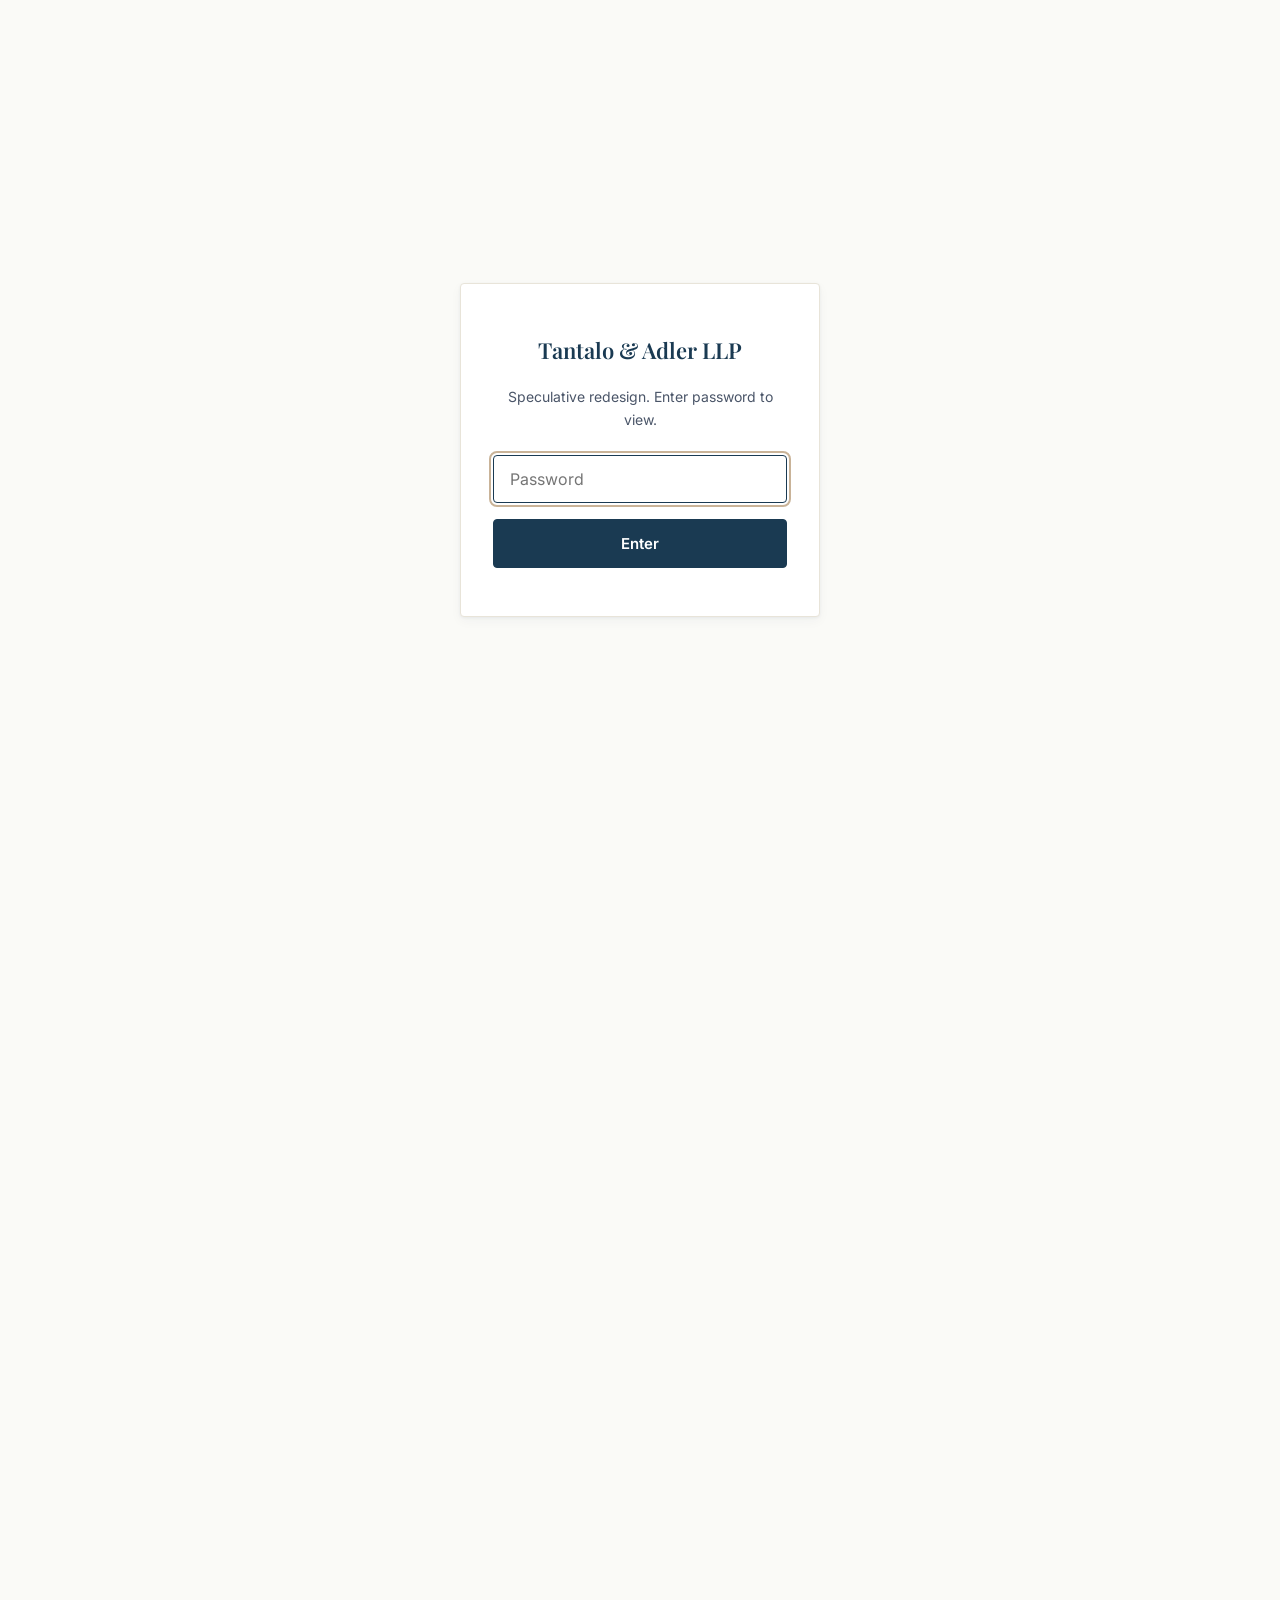
==== website/attorney-joel-tantalo.html @ 6953f44d "Initial commit" ====
<!DOCTYPE html>
<html lang="en">
<head>
<meta charset="UTF-8" />
<meta name="viewport" content="width=device-width, initial-scale=1.0" />
<meta name="robots" content="noindex, nofollow" />
<title>Joel M. Tantalo · Tantalo &amp; Adler LLP</title>
<meta name="description" content="Joel M. Tantalo, complex commercial litigator, Tantalo & Adler LLP, Century City, Los Angeles." />
<link rel="preconnect" href="https://fonts.googleapis.com">
<link rel="preconnect" href="https://fonts.gstatic.com" crossorigin>
<link href="https://fonts.googleapis.com/css2?family=Playfair+Display:wght@600&family=Inter:wght@400;500;600&display=swap" rel="stylesheet">
<link rel="stylesheet" href="style.css">
</head>
<body>

<header class="site-nav">
  <div class="nav-inner">
    <a class="nav-wordmark" href="index.html">Tantalo &amp; Adler LLP</a>
    <nav class="nav-links" id="nav-links">
      <a href="index.html#practice">Practice Areas</a>
      <a href="index.html#attorneys">Attorneys</a>
      <a href="index.html#firm">The Firm</a>
      <a href="index.html#contact">Contact</a>
    </nav>
    <div class="nav-phone">
      <a href="tel:+13107348695">310.734.8695</a>
      <button class="nav-toggle" aria-label="Toggle navigation" aria-expanded="false" aria-controls="nav-links">
        <svg width="22" height="22" viewBox="0 0 22 22" fill="none" xmlns="http://www.w3.org/2000/svg">
          <path d="M2 5H20M2 11H20M2 17H20" stroke="currentColor" stroke-width="1.5" stroke-linecap="round"/>
        </svg>
      </button>
    </div>
  </div>
</header>

<main>
  <section class="bio-header">
    <div class="container">
      <div class="bio-header-inner">
        <div class="bio-portrait">
          <img src="images/joel-hd.png" width="1254" height="1254" alt="Joel M. Tantalo" />
        </div>
        <div>
          <h1>Joel M. Tantalo</h1>
          <p class="bio-title">Partner &middot; Complex Commercial Litigation &amp; Entertainment</p>
        </div>
      </div>
    </div>
  </section>

  <section class="section">
    <div class="container">
      <div class="bio-layout">
        <dl class="credential-rail">
          <dt>Law School</dt>
          <dd>Georgetown University Law Center, J.D. &mdash; Graduated cum laude</dd>
          <dt>College</dt>
          <dd>Xavier University, B.A., Political Science &mdash; Graduated cum laude</dd>
          <dt>Admitted</dt>
          <dd>California, New York</dd>
          <dt>Publications</dt>
          <dd>&ldquo;How To Win The Domain Name Game,&rdquo; <em>New York Law Journal</em>, March 5, 2001</dd>
          <dt>Member</dt>
          <dd>American Bar Association<br>Los Angeles County Bar Association<br>Beverly Hills Bar Association<br>National Italian American Foundation</dd>
          <dt>Contact</dt>
          <dd>Direct <a href="tel:+13107348693">310.734.8693</a><br>Fax 310.734.8696<br><a href="mailto:jtantalo@ta-llp.com">jtantalo@ta-llp.com</a></dd>
          <div class="bio-vcard">
            <a class="btn btn-secondary" href="assets/JoelTantalo.vcf" download>Download V-Card</a>
          </div>
        </dl>

        <div class="bio-narrative reading-column">
          <p>Joel Tantalo is a complex commercial litigator with experience in state and federal courts and before mediators and arbitrators. He has represented clients in significant business disputes across media and entertainment, technology, automotive, financial services, healthcare, hospitality, and legal services. In media and entertainment he has appeared for television and motion picture studios, distributors, managers, and agents in profit participation and antitrust disputes, and in cases alleging copyright infringement, idea theft, breach of contract, fraud, trademark infringement, and unfair competition. He has represented some of the world's preeminent law firms in defense of legal malpractice, breach of fiduciary duty, and fraud claims, and in complex disqualification and withdrawal proceedings. Among his most significant victories: lead associate in a legal malpractice case in which plaintiffs sought in excess of $100 million, helping secure a complete dismissal on statute of limitations grounds (the decision is currently on appeal), and a member of the trial team that secured a $122 million verdict in a film fraud case tried before a federal jury.</p>

          <p>Joel is also an experienced entertainment transactional attorney with a particular appreciation for the unique issues of television production. Joel has worked on numerous television series and projects from development through production, broadcast and post-broadcast exploitation, and he has routinely provided advice in the areas of defamation, rights of publicity and privacy, copyright and trademark infringement and dilution and risk management.</p>

          <p>Law &amp; Politics and the publishers of Los Angeles Magazine have named Joel a Southern California "Rising Star" every year since 2005. He was also honored to participate in the Los Angeles County Bar Association's Trial Advocacy Project, through which he served as a pro bono prosecutor for the City of Inglewood, successfully trying a number of misdemeanor criminal trials to verdict.</p>

          <p>Joel started his career at Gibson, Dunn &amp; Crutcher LLP, where he was a litigation associate in the firm's Century City and Los Angeles offices from September 1999 through June 2005 (except for a brief stint at Nixon Peabody LLP in Rochester, NY from November 2000 to April 2001). From July 2005 until Tantalo &amp; Adler LLP was formed in October 2006, Joel was in-house counsel in the Law Department of the NBC Universal Television Group.</p>

          <p>Joel is married to Rebecca Tantalo, an attorney in the motion picture legal group at Paramount Pictures. Joel and Rebecca live in West Los Angeles.</p>
        </div>
      </div>
    </div>
  </section>
</main>

<footer class="site-footer">
  <div class="footer-inner">
    <div class="footer-col">
      <div class="footer-wordmark">Tantalo &amp; Adler LLP</div>
      <p>1801 Century Park East, Suite 2400<br>Los Angeles, CA 90067</p>
    </div>
    <div class="footer-col">
      <h4>Contact</h4>
      <a href="tel:+13107348695">Main 310.734.8695</a>
      <p>Fax 310.734.8696</p>
      <a href="tel:+13107348693">Tantalo Direct 310.734.8693</a>
      <a href="mailto:jtantalo@ta-llp.com">jtantalo@ta-llp.com</a>
      <a href="tel:+13107348694">Adler Direct 310.734.8694</a>
      <a href="mailto:madler@ta-llp.com">madler@ta-llp.com</a>
    </div>
    <div class="footer-col">
      <h4>Firm</h4>
      <a href="index.html#practice">Practice Areas</a>
      <a href="index.html#attorneys">Attorneys</a>
      <a href="index.html#firm">The Firm</a>
      <a href="index.html#contact">Contact</a>
      <a href="disclaimer.html">Disclaimer</a>
    </div>
  </div>
  <div class="footer-disclaimer">
    <p>Transmission or receipt of information contained on this website does not create an attorney-client relationship. Accordingly, please do not send us any confidential information over the Internet (including via e-mail) without first obtaining the express written consent of one of our attorneys.</p>
  </div>
  <div class="footer-bottom">
    <span>&copy; 2006&ndash;2026 Tantalo &amp; Adler LLP. All rights reserved.</span>
    <a href="disclaimer.html">Disclaimer</a>
  </div>
</footer>

<script src="script.js"></script>
</body>
</html>
---- website/style.css ----
/* ============================================
   Tantalo & Adler LLP — Design Tokens
   ============================================ */
:root {
  /* Color: Primary */
  --navy: #1a3a52;
  --navy-hover: #143049;
  --navy-tint: #e8edf2;

  /* Color: Surface */
  --off-white: #fafaf7;
  --white: #ffffff;
  --cream: #f5f1e8;
  --border: #e8e4d9;

  /* Color: Accent */
  --taupe: #c9b398;
  --taupe-subtle: #e8dfd1;

  /* Color: Text */
  --charcoal: #2c2c2c;
  --slate: #4a5568;
  --muted-slate: #718096;

  /* Shadows */
  --shadow-card: rgba(26, 58, 82, 0.06) 0px 1px 3px, rgba(26, 58, 82, 0.04) 0px 4px 12px;
  --shadow-hover: rgba(26, 58, 82, 0.10) 0px 4px 16px;

  /* Type */
  --font-display: 'Playfair Display', Georgia, 'Times New Roman', serif;
  --font-body: 'Inter', -apple-system, BlinkMacSystemFont, 'Segoe UI', system-ui, sans-serif;

  /* Spacing scale */
  --sp-1: 4px;
  --sp-2: 8px;
  --sp-3: 12px;
  --sp-4: 16px;
  --sp-6: 24px;
  --sp-8: 32px;
  --sp-12: 48px;
  --sp-16: 64px;
  --sp-24: 96px;
  --sp-32: 128px;

  /* Motion */
  --ease-standard: cubic-bezier(0.4, 0.0, 0.2, 1);
  --ease-enter: cubic-bezier(0.0, 0.0, 0.2, 1);
  --dur-micro: 150ms;
  --dur-standard: 250ms;
  --dur-macro: 400ms;

  --radius: 4px;
}

*, *::before, *::after { box-sizing: border-box; }

html { scroll-behavior: smooth; }

body {
  margin: 0;
  background: var(--off-white);
  color: var(--charcoal);
  font-family: var(--font-body);
  font-size: 17px;
  line-height: 1.65;
  -webkit-font-smoothing: antialiased;
}

h1, h2, h3 {
  font-family: var(--font-display);
  font-weight: 600;
  color: var(--navy);
  margin: 0;
  text-wrap: balance;
}

p { margin: 0 0 var(--sp-4); }

a {
  color: var(--navy);
  text-decoration: none;
}

img { max-width: 100%; display: block; }

.reading-column {
  max-width: 720px;
}

.container {
  max-width: 1200px;
  margin: 0 auto;
  padding: 0 var(--sp-6);
}

/* ============================================
   Password Gate
   ============================================ */
body.gate-active { visibility: hidden; }

.gate-overlay {
  position: fixed;
  inset: 0;
  z-index: 1000;
  background: var(--off-white);
  display: flex;
  align-items: center;
  justify-content: center;
  visibility: visible;
}

.gate-modal {
  background: var(--white);
  border: 1px solid var(--border);
  border-radius: var(--radius);
  box-shadow: var(--shadow-card);
  padding: var(--sp-12) var(--sp-8);
  max-width: 360px;
  width: calc(100% - var(--sp-8));
  text-align: center;
}

.gate-wordmark {
  font-family: var(--font-display);
  font-weight: 600;
  font-size: 22px;
  color: var(--navy);
  margin-bottom: var(--sp-4);
}

.gate-copy {
  font-size: 14px;
  color: var(--slate);
  margin-bottom: var(--sp-6);
}

.gate-form {
  display: flex;
  flex-direction: column;
  gap: var(--sp-4);
}

.gate-input {
  height: 48px;
  padding: 12px 16px;
  border: 1px solid var(--border);
  border-radius: var(--radius);
  font-family: var(--font-body);
  font-size: 16px;
  background: var(--white);
  color: var(--charcoal);
  transition: border-color var(--dur-micro) var(--ease-standard);
}

.gate-input:focus {
  outline: 2px solid var(--taupe);
  outline-offset: 2px;
  border-color: var(--navy);
}

.gate-input.shake {
  animation: shake 200ms var(--ease-standard) 3;
}

@keyframes shake {
  0%, 100% { transform: translateX(0); }
  50% { transform: translateX(8px); }
}

/* ============================================
   Buttons
   ============================================ */
.btn {
  display: inline-flex;
  align-items: center;
  justify-content: center;
  gap: var(--sp-2);
  padding: 14px 28px;
  border-radius: var(--radius);
  font-family: var(--font-body);
  font-size: 15px;
  font-weight: 600;
  letter-spacing: 0.01em;
  cursor: pointer;
  transition: background-color var(--dur-micro) var(--ease-standard),
              transform var(--dur-micro) var(--ease-standard),
              box-shadow var(--dur-micro) var(--ease-standard),
              border-color var(--dur-micro) var(--ease-standard);
  border: 1px solid transparent;
}

.btn-primary {
  background: var(--navy);
  color: var(--white);
  border-color: var(--navy);
}

.btn-primary:hover {
  background: var(--navy-hover);
  border-color: var(--navy-hover);
  transform: translateY(-1px);
  box-shadow: var(--shadow-hover);
}

.btn-primary:active { transform: translateY(0); }

.btn-primary:focus-visible {
  outline: 2px solid var(--taupe);
  outline-offset: 2px;
}

.btn-secondary {
  background: transparent;
  color: var(--navy);
  border: 1px solid var(--navy);
}

.btn-secondary:hover {
  background: var(--navy-tint);
}

.btn-secondary:focus-visible {
  outline: 2px solid var(--taupe);
  outline-offset: 2px;
}

/* Inline / tertiary link with underline reveal */
.link-underline {
  position: relative;
  color: var(--navy);
  font-weight: 500;
  padding-bottom: 2px;
  border-bottom: 1px solid transparent;
  transition: border-color var(--dur-standard) var(--ease-standard);
}

.link-underline:hover {
  border-bottom-color: var(--taupe);
}

.link-underline:focus-visible {
  outline: 2px solid var(--taupe);
  outline-offset: 2px;
}

/* ============================================
   Navigation
   ============================================ */
.site-nav {
  position: sticky;
  top: 0;
  z-index: 100;
  background: var(--off-white);
  border-bottom: 1px solid var(--border);
  height: 72px;
  transition: box-shadow var(--dur-standard) var(--ease-standard);
}

.site-nav.scrolled {
  box-shadow: rgba(26, 58, 82, 0.04) 0px 1px 3px;
}

.nav-inner {
  max-width: 1200px;
  margin: 0 auto;
  padding: 0 var(--sp-6);
  height: 72px;
  display: flex;
  align-items: center;
  justify-content: space-between;
  gap: var(--sp-6);
}

.nav-wordmark {
  font-family: var(--font-display);
  font-weight: 600;
  font-size: 19px;
  color: var(--navy);
  white-space: nowrap;
  transition: color var(--dur-micro) var(--ease-standard);
}

.nav-wordmark:hover {
  color: var(--taupe);
}

.nav-wordmark:focus-visible {
  outline: 2px solid var(--taupe);
  outline-offset: 2px;
}

.nav-wordmark img { height: 32px; display: block; }

.nav-links {
  display: flex;
  align-items: center;
  gap: var(--sp-8);
  list-style: none;
  margin: 0;
  padding: 0;
}

.nav-links a {
  font-size: 15px;
  font-weight: 500;
  color: var(--charcoal);
  padding-bottom: 4px;
  border-bottom: 2px solid transparent;
  transition: border-color var(--dur-micro) var(--ease-standard), color var(--dur-micro) var(--ease-standard);
  white-space: nowrap;
}

.nav-links a:hover {
  border-bottom-color: var(--taupe);
}

.nav-links a:focus-visible {
  outline: 2px solid var(--taupe);
  outline-offset: 2px;
}

.nav-phone {
  display: flex;
  align-items: center;
  gap: var(--sp-8);
}

.nav-phone a {
  font-size: 15px;
  font-weight: 600;
  color: var(--navy);
  white-space: nowrap;
  transition: color var(--dur-micro) var(--ease-standard);
}

.nav-phone a:hover {
  color: var(--taupe);
}

.nav-phone a:focus-visible {
  outline: 2px solid var(--taupe);
  outline-offset: 2px;
}

.nav-toggle {
  display: none;
  background: none;
  border: none;
  cursor: pointer;
  padding: var(--sp-2);
  color: var(--navy);
  transition: color var(--dur-micro) var(--ease-standard);
}

.nav-toggle:hover {
  color: var(--taupe);
}

.nav-toggle:focus-visible {
  outline: 2px solid var(--taupe);
  outline-offset: 2px;
}

@media (max-width: 900px) {
  .nav-links {
    display: none;
    position: absolute;
    top: 72px;
    left: 0;
    right: 0;
    flex-direction: column;
    align-items: flex-start;
    background: var(--off-white);
    border-bottom: 1px solid var(--border);
    padding: var(--sp-4) var(--sp-6) var(--sp-6);
    gap: var(--sp-4);
  }
  .nav-links.is-open { display: flex; }
  .nav-toggle { display: block; }
}

/* ============================================
   Hero
   ============================================ */
.hero {
  position: relative;
  padding: var(--sp-24) 0 var(--sp-16);
  background:
    linear-gradient(135deg, rgba(26, 58, 82, 0.88) 0%, rgba(20, 48, 73, 0.80) 100%),
    url('images/hero-skyline.png') center 60% / cover no-repeat;
  overflow: hidden;
  min-height: 560px;
  display: flex;
  align-items: center;
}

.hero .eyebrow {
  color: rgba(255, 255, 255, 0.85);
}

.hero h1 {
  color: var(--white);
}

.hero .hero-subhead {
  color: rgba(255, 255, 255, 0.82);
}

.hero .hero-phone {
  color: var(--white);
}

.hero .btn-primary {
  background: var(--white);
  color: var(--navy);
  border-color: var(--white);
}

.hero .btn-primary:hover {
  background: var(--cream);
  border-color: var(--cream);
}

.hero-inner {
  max-width: 1200px;
  margin: 0 auto;
  padding: 0 var(--sp-6);
  position: relative;
  z-index: 1;
  max-width: 780px;
}

.eyebrow {
  display: inline-block;
  font-family: var(--font-body);
  font-size: 13px;
  font-weight: 600;
  letter-spacing: 0.08em;
  text-transform: uppercase;
  color: var(--navy);
  margin-bottom: var(--sp-4);
}

.hero h1 {
  font-size: 64px;
  line-height: 1.10;
  letter-spacing: -0.01em;
  margin-bottom: var(--sp-4);
}

.hero-subhead {
  font-size: 19px;
  line-height: 1.60;
  color: var(--slate);
  max-width: 640px;
  margin-bottom: var(--sp-8);
}

.hero-cta-row {
  display: flex;
  align-items: center;
  gap: var(--sp-8);
  flex-wrap: wrap;
}

.hero-phone {
  font-size: 17px;
  font-weight: 600;
  color: var(--navy);
  transition: color var(--dur-micro) var(--ease-standard);
}

.hero-phone:hover {
  color: var(--taupe);
}

.hero-phone:focus-visible {
  outline: 2px solid var(--taupe);
  outline-offset: 2px;
}

/* ============================================
   Section shell
   ============================================ */
.section {
  padding: var(--sp-24) 0;
}

.section-cream {
  background: var(--cream);
}

.section-header {
  margin-bottom: var(--sp-12);
}

.section-header h2 {
  font-size: 48px;
  line-height: 1.15;
  letter-spacing: -0.01em;
}

.section-header p {
  font-size: 19px;
  line-height: 1.60;
  color: var(--slate);
  max-width: 720px;
  margin-top: var(--sp-4);
}

/* ============================================
   Practice Areas — 3-card grid
   ============================================ */
.practice-grid {
  display: grid;
  grid-template-columns: repeat(3, 1fr);
  gap: var(--sp-8);
}

@media (max-width: 1024px) {
  .practice-grid { grid-template-columns: repeat(2, 1fr); }
}

@media (max-width: 640px) {
  .practice-grid { grid-template-columns: 1fr; }
}

.practice-card {
  background: var(--white);
  border: 1px solid var(--border);
  border-radius: var(--radius);
  box-shadow: var(--shadow-card);
  padding: var(--sp-8);
  transition: box-shadow var(--dur-micro) var(--ease-standard),
              border-color var(--dur-micro) var(--ease-standard),
              transform var(--dur-micro) var(--ease-standard);
}

.practice-card:hover {
  box-shadow: var(--shadow-hover);
  border-color: var(--taupe);
  transform: translateY(-1px);
}

.practice-card h3 {
  font-size: 24px;
  line-height: 1.25;
  margin-bottom: var(--sp-3);
}

.practice-card p {
  font-size: 17px;
  color: var(--slate);
  margin-bottom: 0;
}

/* ============================================
   Attorneys — asymmetric split cards
   ============================================ */
.attorneys-grid {
  display: grid;
  grid-template-columns: repeat(2, 1fr);
  gap: var(--sp-8);
}

@media (max-width: 800px) {
  .attorneys-grid { grid-template-columns: 1fr; }
}

.attorney-card {
  background: var(--white);
  border: 1px solid var(--border);
  border-radius: var(--radius);
  box-shadow: var(--shadow-card);
  padding: var(--sp-8);
  display: flex;
  gap: var(--sp-6);
  transition: box-shadow var(--dur-micro) var(--ease-standard),
              border-color var(--dur-micro) var(--ease-standard),
              transform var(--dur-micro) var(--ease-standard);
}

.attorney-card:hover {
  box-shadow: var(--shadow-hover);
  border-color: var(--taupe);
  transform: translateY(-1px);
}

.attorney-portrait {
  flex: none;
  width: 100px;
  height: 100px;
  border-radius: var(--radius);
  overflow: hidden;
  border: 1px solid var(--border);
}

.attorney-portrait img {
  width: 100%;
  height: 100%;
  object-fit: cover;
}

.attorney-body h3 {
  font-size: 24px;
  margin-bottom: var(--sp-1);
}

.attorney-role {
  font-size: 15px;
  font-weight: 500;
  color: var(--slate);
  margin-bottom: var(--sp-2);
}

.attorney-summary {
  font-size: 15px;
  color: var(--slate);
  margin-bottom: var(--sp-3);
}

.attorney-contact {
  font-size: 14px;
  color: var(--muted-slate);
  margin-bottom: var(--sp-3);
}

.attorney-contact a {
  color: var(--navy);
  transition: color var(--dur-micro) var(--ease-standard);
}

.attorney-contact a:hover {
  color: var(--taupe);
}

.attorney-contact a:focus-visible {
  outline: 2px solid var(--taupe);
  outline-offset: 2px;
}

/* ============================================
   Firm section — image-left / text-right split
   ============================================ */
.firm-split {
  display: grid;
  grid-template-columns: 1fr 1fr;
  gap: var(--sp-16);
  align-items: center;
}

@media (max-width: 900px) {
  .firm-split { grid-template-columns: 1fr; gap: var(--sp-8); }
}

.firm-image-frame {
  border-radius: var(--radius);
  overflow: hidden;
  border: 1px solid var(--border);
  box-shadow: var(--shadow-card);
  aspect-ratio: 4 / 3;
}

.firm-image-frame img {
  width: 100%;
  height: 100%;
  object-fit: cover;
}

.firm-text h2 {
  font-size: 48px;
  line-height: 1.15;
  letter-spacing: -0.01em;
  margin-bottom: var(--sp-6);
}

.firm-text p {
  font-size: 17px;
  color: var(--charcoal);
}

.firm-press {
  margin-top: var(--sp-6);
  padding-top: var(--sp-6);
  border-top: 1px solid var(--border);
  font-size: 15px;
  color: var(--slate);
}

/* ============================================
   Contact section
   ============================================ */
.contact-grid {
  display: grid;
  grid-template-columns: 1fr 1fr;
  gap: var(--sp-16);
}

@media (max-width: 900px) {
  .contact-grid { grid-template-columns: 1fr; }
}

.contact-block dt {
  font-size: 15px;
  font-weight: 500;
  color: var(--slate);
  margin-top: var(--sp-4);
}

.contact-block dt:first-child { margin-top: 0; }

.contact-block dd {
  margin: var(--sp-1) 0 0;
  font-size: 17px;
  color: var(--charcoal);
}

.contact-person {
  margin-top: var(--sp-8);
  padding-top: var(--sp-6);
  border-top: 1px solid var(--border);
}

.contact-person h3 {
  font-family: var(--font-body);
  font-size: 17px;
  font-weight: 600;
  color: var(--navy);
  margin-bottom: var(--sp-1);
}

.contact-person-lines {
  font-size: 15px;
  color: var(--slate);
  display: flex;
  flex-wrap: wrap;
  gap: var(--sp-1) var(--sp-2);
  align-items: center;
  margin-top: var(--sp-1);
}

.map-frame {
  border-radius: var(--radius);
  overflow: hidden;
  border: 1px solid var(--border);
  box-shadow: var(--shadow-card);
  min-height: 320px;
}

.map-frame iframe {
  width: 100%;
  height: 100%;
  min-height: 320px;
  border: 0;
  display: block;
}

/* ============================================
   Footer
   ============================================ */
.site-footer {
  background: linear-gradient(135deg, var(--navy) 0%, var(--navy-hover) 100%);
  color: rgba(255, 255, 255, 0.85);
  padding: var(--sp-16) 0 var(--sp-8);
}

.footer-inner {
  max-width: 1200px;
  margin: 0 auto;
  padding: 0 var(--sp-6);
  display: grid;
  grid-template-columns: 1.2fr 1fr 1fr;
  gap: var(--sp-12);
}

@media (max-width: 800px) {
  .footer-inner { grid-template-columns: 1fr; gap: var(--sp-8); }
}

.footer-wordmark {
  font-family: var(--font-display);
  font-size: 20px;
  font-weight: 600;
  color: var(--white);
  margin-bottom: var(--sp-4);
}

.footer-col h4 {
  font-family: var(--font-body);
  font-size: 13px;
  font-weight: 600;
  letter-spacing: 0.08em;
  text-transform: uppercase;
  color: rgba(255, 255, 255, 0.6);
  margin-bottom: var(--sp-4);
}

.footer-col p, .footer-col a {
  font-size: 15px;
  color: rgba(255, 255, 255, 0.85);
  display: block;
  margin-bottom: var(--sp-2);
}

.footer-col a {
  transition: color var(--dur-micro) var(--ease-standard);
}

.footer-col a:hover {
  color: var(--taupe);
}

.footer-col a:focus-visible {
  outline: 2px solid var(--taupe);
  outline-offset: 2px;
}

.footer-disclaimer {
  max-width: 1200px;
  margin: var(--sp-12) auto 0;
  padding: var(--sp-8) var(--sp-6) 0;
  border-top: 1px solid rgba(255, 255, 255, 0.15);
  font-size: 12px;
  font-weight: 500;
  letter-spacing: 0.04em;
  line-height: 1.5;
  color: rgba(255, 255, 255, 0.55);
}

.footer-disclaimer p { margin-bottom: var(--sp-3); }

.footer-bottom {
  max-width: 1200px;
  margin: var(--sp-6) auto 0;
  padding: 0 var(--sp-6);
  display: flex;
  justify-content: space-between;
  flex-wrap: wrap;
  gap: var(--sp-3);
  font-size: 12px;
  color: rgba(255, 255, 255, 0.5);
}

.footer-bottom a {
  color: rgba(255, 255, 255, 0.5);
  transition: color var(--dur-micro) var(--ease-standard);
}
.footer-bottom a:hover { color: var(--taupe); }
.footer-bottom a:focus-visible {
  outline: 2px solid var(--taupe);
  outline-offset: 2px;
}

/* ============================================
   Bio pages
   ============================================ */
.bio-header {
  padding: var(--sp-16) 0 var(--sp-8);
}

.bio-header-inner {
  display: flex;
  gap: var(--sp-8);
  align-items: flex-end;
  flex-wrap: wrap;
}

.bio-portrait {
  flex: none;
  width: 140px;
  height: 140px;
  border-radius: var(--radius);
  overflow: hidden;
  border: 1px solid var(--border);
  box-shadow: var(--shadow-card);
}

.bio-portrait img {
  width: 100%;
  height: 100%;
  object-fit: cover;
}

.bio-header h1 {
  font-size: 48px;
  line-height: 1.15;
  letter-spacing: -0.01em;
}

.bio-title {
  font-size: 17px;
  color: var(--slate);
  margin-top: var(--sp-2);
}

.bio-layout {
  display: grid;
  grid-template-columns: 260px 1fr;
  gap: var(--sp-16);
  align-items: start;
}

@media (max-width: 900px) {
  .bio-layout { grid-template-columns: 1fr; gap: var(--sp-8); }
}

.credential-rail {
  background: var(--white);
  border: 1px solid var(--border);
  border-radius: var(--radius);
  box-shadow: var(--shadow-card);
  padding: var(--sp-6);
}

.credential-rail dt {
  font-size: 15px;
  font-weight: 500;
  color: var(--slate);
  margin-top: var(--sp-4);
}

.credential-rail dt:first-child { margin-top: 0; }

.credential-rail dd {
  margin: var(--sp-1) 0 0;
  font-size: 17px;
  color: var(--charcoal);
}

.credential-rail dd a {
  color: var(--navy);
  transition: color var(--dur-micro) var(--ease-standard);
}

.credential-rail dd a:hover {
  color: var(--taupe);
}

.credential-rail dd a:focus-visible {
  outline: 2px solid var(--taupe);
  outline-offset: 2px;
}

.bio-narrative p {
  font-size: 17px;
  line-height: 1.65;
  color: var(--charcoal);
  margin-bottom: var(--sp-6);
}

.bio-vcard {
  margin-top: var(--sp-6);
}

/* ============================================
   Disclaimer page
   ============================================ */
.disclaimer-body p {
  font-size: 17px;
  line-height: 1.65;
  color: var(--charcoal);
  margin-bottom: var(--sp-6);
}

/* ============================================
   Scroll reveal
   ============================================ */
.reveal {
  opacity: 0;
  transform: translateY(12px);
  transition: opacity var(--dur-standard) var(--ease-enter),
              transform var(--dur-standard) var(--ease-enter);
}

.reveal.is-visible {
  opacity: 1;
  transform: translateY(0);
}

/* ============================================
   Responsive section padding
   ============================================ */
@media (max-width: 1024px) {
  .section, .hero { padding-top: var(--sp-16); padding-bottom: var(--sp-16); }
}

@media (max-width: 640px) {
  .section, .hero { padding-top: var(--sp-12); padding-bottom: var(--sp-12); }
  .hero h1 { font-size: 36px; }
  .section-header h2 { font-size: 32px; }
  .firm-text h2 { font-size: 32px; }
  .bio-header h1 { font-size: 32px; }
}

@media (min-width: 641px) and (max-width: 1024px) {
  .hero h1 { font-size: 48px; }
}

/* ============================================
   Reduced motion
   ============================================ */
@media (prefers-reduced-motion: reduce) {
  *, *::before, *::after {
    animation-duration: 0.01ms !important;
    animation-iteration-count: 1 !important;
    transition-duration: 0.01ms !important;
    scroll-behavior: auto !important;
  }
}
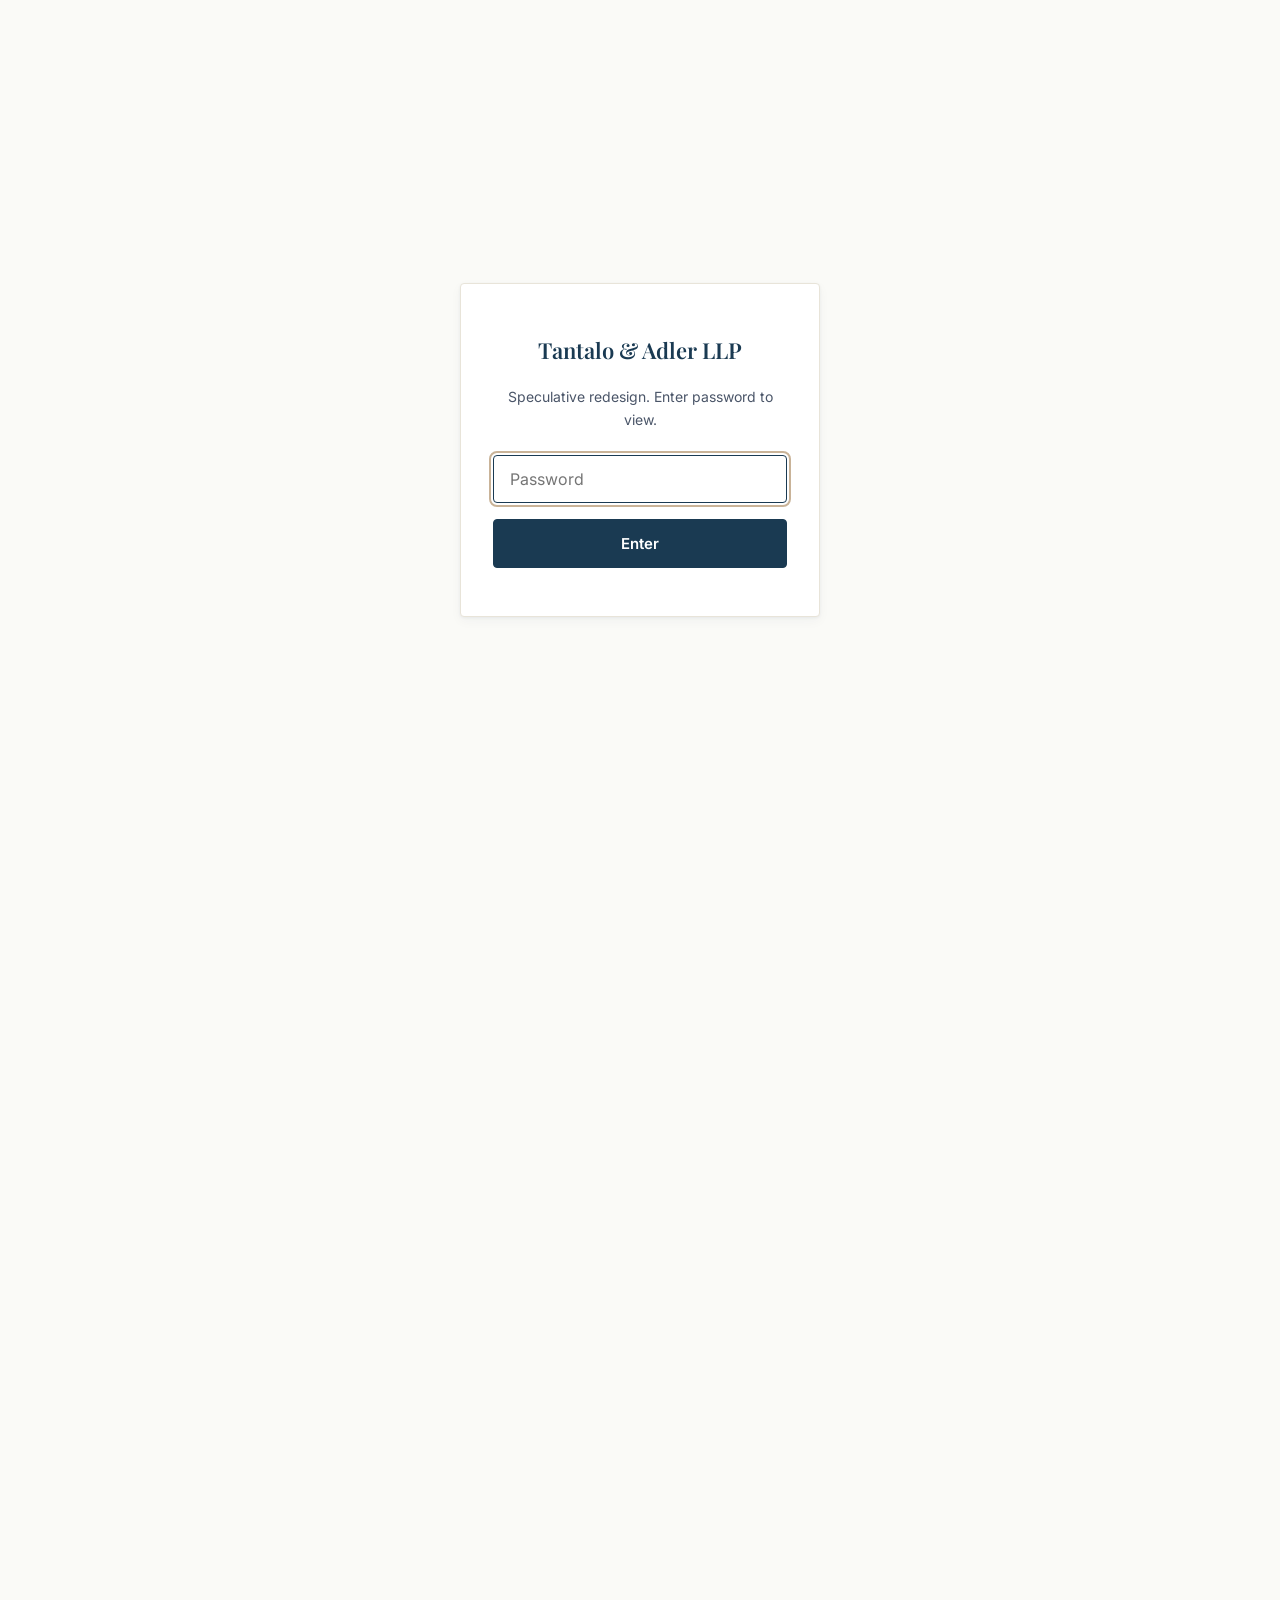
==== commit 0f623a09: "Redesign attorney bio pages: surface contact/V-Card under name, widen and restyle credential rail" ====
--- a/website/attorney-joel-tantalo.html
+++ b/website/attorney-joel-tantalo.html
@@ -43,12 +43,20 @@
         <div>
           <h1>Joel M. Tantalo</h1>
           <p class="bio-title">Partner &middot; Complex Commercial Litigation &amp; Entertainment</p>
+          <div class="bio-quick-actions">
+            <div class="bio-quick-links">
+              <a class="link-underline" href="tel:+13107348693">Direct 310.734.8693</a>
+              <span>&middot;</span>
+              <a class="link-underline" href="mailto:jtantalo@ta-llp.com">jtantalo@ta-llp.com</a>
+            </div>
+            <a class="btn btn-secondary" href="assets/JoelTantalo.vcf" download>Download V-Card</a>
+          </div>
         </div>
       </div>
     </div>
   </section>
 
-  <section class="section">
+  <section class="section bio-content">
     <div class="container">
       <div class="bio-layout">
         <dl class="credential-rail">
@@ -62,11 +70,6 @@
           <dd>&ldquo;How To Win The Domain Name Game,&rdquo; <em>New York Law Journal</em>, March 5, 2001</dd>
           <dt>Member</dt>
           <dd>American Bar Association<br>Los Angeles County Bar Association<br>Beverly Hills Bar Association<br>National Italian American Foundation</dd>
-          <dt>Contact</dt>
-          <dd>Direct <a href="tel:+13107348693">310.734.8693</a><br>Fax 310.734.8696<br><a href="mailto:jtantalo@ta-llp.com">jtantalo@ta-llp.com</a></dd>
-          <div class="bio-vcard">
-            <a class="btn btn-secondary" href="assets/JoelTantalo.vcf" download>Download V-Card</a>
-          </div>
         </dl>
 
         <div class="bio-narrative reading-column">
--- a/website/style.css
+++ b/website/style.css
@@ -855,13 +855,13 @@
    Bio pages
    ============================================ */
 .bio-header {
-  padding: var(--sp-16) 0 var(--sp-8);
+  padding: var(--sp-16) 0 var(--sp-12);
 }
 
 .bio-header-inner {
   display: flex;
   gap: var(--sp-8);
-  align-items: flex-end;
+  align-items: flex-start;
   flex-wrap: wrap;
 }
 
@@ -893,10 +893,32 @@
   margin-top: var(--sp-2);
 }
 
+.bio-quick-actions {
+  display: flex;
+  align-items: center;
+  flex-wrap: wrap;
+  gap: var(--sp-6);
+  margin-top: var(--sp-6);
+}
+
+.bio-quick-actions .bio-quick-links {
+  display: flex;
+  align-items: center;
+  flex-wrap: wrap;
+  gap: var(--sp-1) var(--sp-3);
+  font-size: 15px;
+  color: var(--slate);
+}
+
+/* Bio content section sits directly under the header — needs less top air than a fresh section */
+.section.bio-content {
+  padding-top: var(--sp-8);
+}
+
 .bio-layout {
   display: grid;
-  grid-template-columns: 260px 1fr;
-  gap: var(--sp-16);
+  grid-template-columns: 320px 1fr;
+  gap: var(--sp-12);
   align-items: start;
 }
 
@@ -909,21 +931,30 @@
   border: 1px solid var(--border);
   border-radius: var(--radius);
   box-shadow: var(--shadow-card);
-  padding: var(--sp-6);
+  padding: var(--sp-8);
 }
 
 .credential-rail dt {
-  font-size: 15px;
-  font-weight: 500;
-  color: var(--slate);
-  margin-top: var(--sp-4);
-}
-
-.credential-rail dt:first-child { margin-top: 0; }
+  font-size: 12px;
+  font-weight: 600;
+  letter-spacing: 0.06em;
+  text-transform: uppercase;
+  color: var(--muted-slate);
+  margin-top: var(--sp-6);
+  padding-top: var(--sp-6);
+  border-top: 1px solid var(--border);
+}
+
+.credential-rail dt:first-child {
+  margin-top: 0;
+  padding-top: 0;
+  border-top: none;
+}
 
 .credential-rail dd {
-  margin: var(--sp-1) 0 0;
-  font-size: 17px;
+  margin: var(--sp-2) 0 0;
+  font-size: 16px;
+  line-height: 1.5;
   color: var(--charcoal);
 }
 
@@ -946,10 +977,6 @@
   line-height: 1.65;
   color: var(--charcoal);
   margin-bottom: var(--sp-6);
-}
-
-.bio-vcard {
-  margin-top: var(--sp-6);
 }
 
 /* ============================================
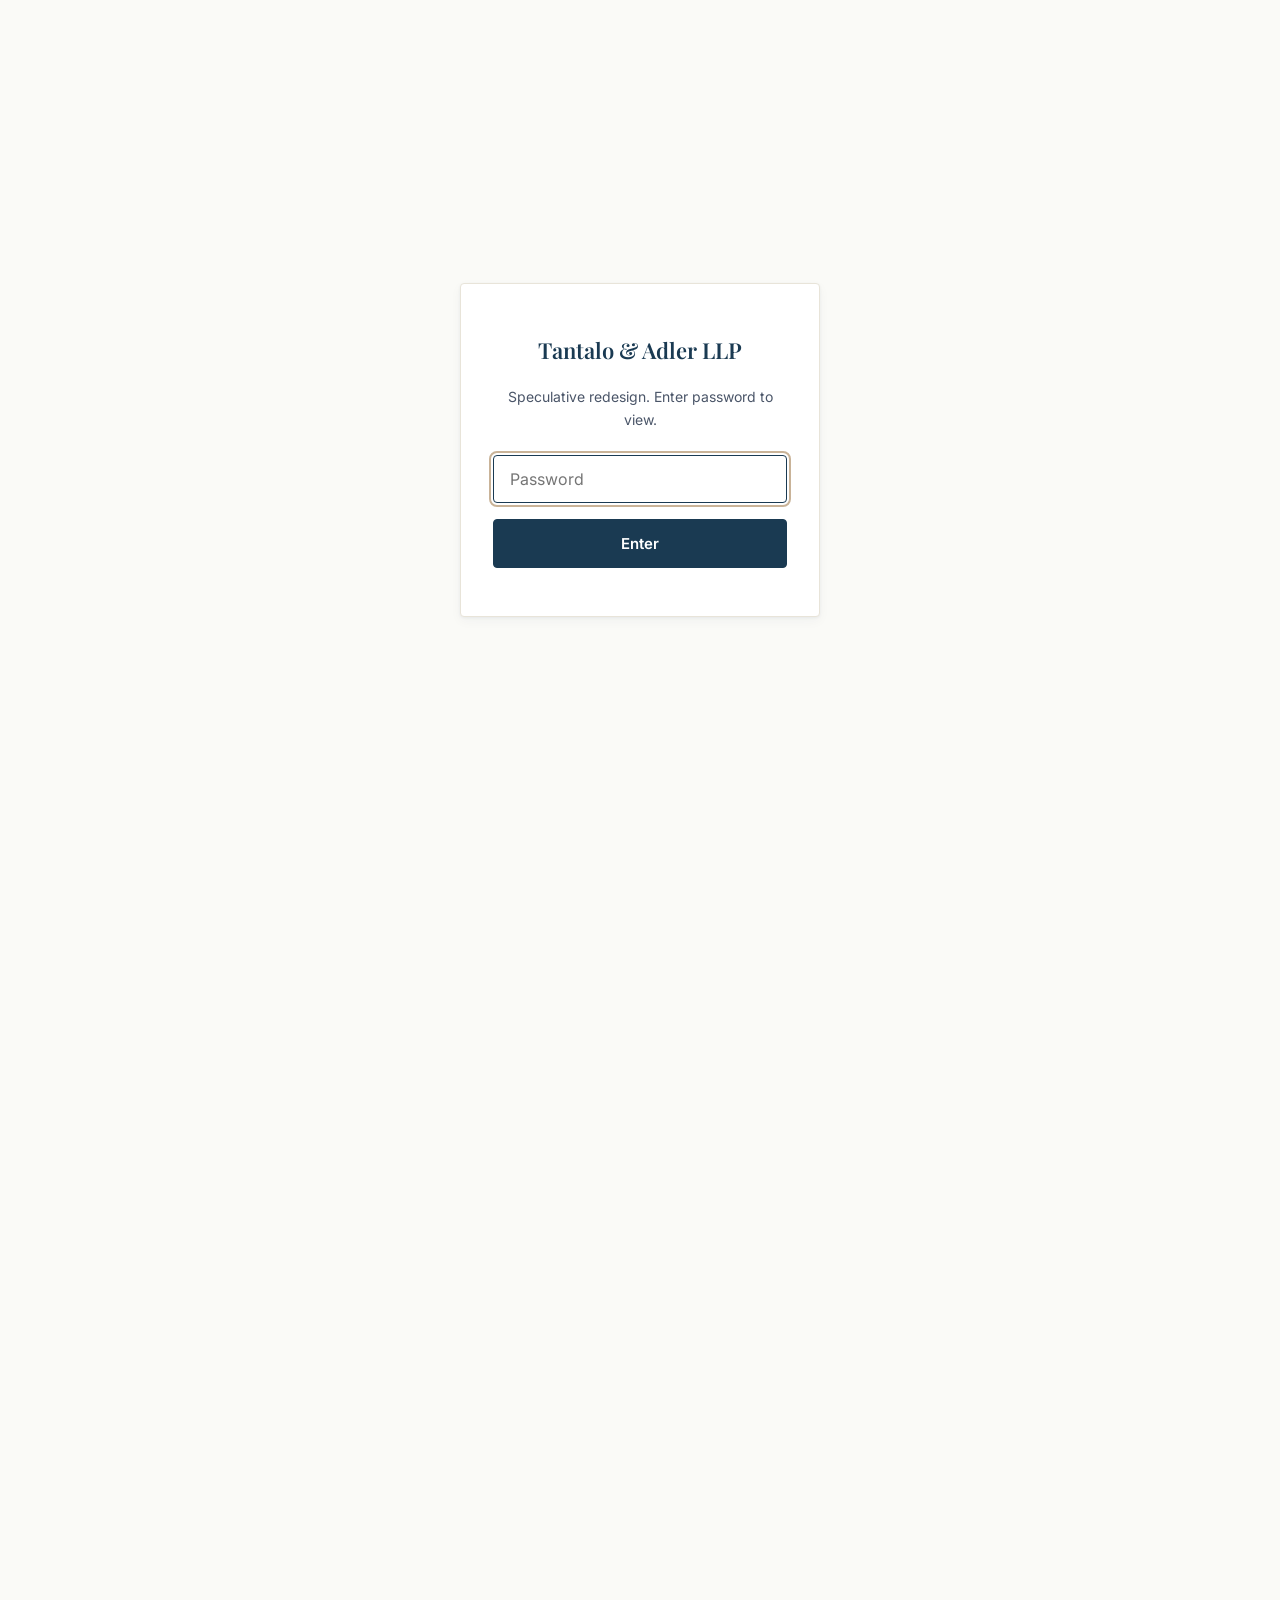
==== commit 9791f02a: "Add LinkedIn links, enlarge attorney portraits, fix credential-rail alignment" ====
--- a/website/attorney-joel-tantalo.html
+++ b/website/attorney-joel-tantalo.html
@@ -50,6 +50,7 @@
               <a class="link-underline" href="mailto:jtantalo@ta-llp.com">jtantalo@ta-llp.com</a>
             </div>
             <a class="btn btn-secondary" href="assets/JoelTantalo.vcf" download>Download V-Card</a>
+            <a class="link-underline" href="https://www.linkedin.com/in/joeltantalo/" target="_blank" rel="noopener">LinkedIn</a>
           </div>
         </div>
       </div>
--- a/website/style.css
+++ b/website/style.css
@@ -572,9 +572,9 @@
   border: 1px solid var(--border);
   border-radius: var(--radius);
   box-shadow: var(--shadow-card);
-  padding: var(--sp-8);
-  display: flex;
-  gap: var(--sp-6);
+  overflow: hidden;
+  display: flex;
+  flex-direction: column;
   transition: box-shadow var(--dur-micro) var(--ease-standard),
               border-color var(--dur-micro) var(--ease-standard),
               transform var(--dur-micro) var(--ease-standard);
@@ -587,18 +587,18 @@
 }
 
 .attorney-portrait {
-  flex: none;
-  width: 100px;
-  height: 100px;
-  border-radius: var(--radius);
-  overflow: hidden;
-  border: 1px solid var(--border);
+  width: 100%;
+  aspect-ratio: 1 / 1;
 }
 
 .attorney-portrait img {
   width: 100%;
   height: 100%;
   object-fit: cover;
+}
+
+.attorney-body {
+  padding: var(--sp-8);
 }
 
 .attorney-body h3 {
@@ -637,6 +637,12 @@
 .attorney-contact a:focus-visible {
   outline: 2px solid var(--taupe);
   outline-offset: 2px;
+}
+
+.attorney-links {
+  display: flex;
+  align-items: center;
+  gap: var(--sp-6);
 }
 
 /* ============================================
@@ -867,12 +873,19 @@
 
 .bio-portrait {
   flex: none;
-  width: 140px;
-  height: 140px;
+  width: 220px;
+  height: 220px;
   border-radius: var(--radius);
   overflow: hidden;
   border: 1px solid var(--border);
   box-shadow: var(--shadow-card);
+}
+
+@media (max-width: 480px) {
+  .bio-portrait {
+    width: 160px;
+    height: 160px;
+  }
 }
 
 .bio-portrait img {
@@ -932,6 +945,10 @@
   border-radius: var(--radius);
   box-shadow: var(--shadow-card);
   padding: var(--sp-8);
+  /* Pulls the box up by its own top padding + border so the first label
+     lines up with the narrative column's first line, instead of sitting
+     visibly lower due to the card's internal padding. */
+  margin-top: calc(-1px - var(--sp-8));
 }
 
 .credential-rail dt {
